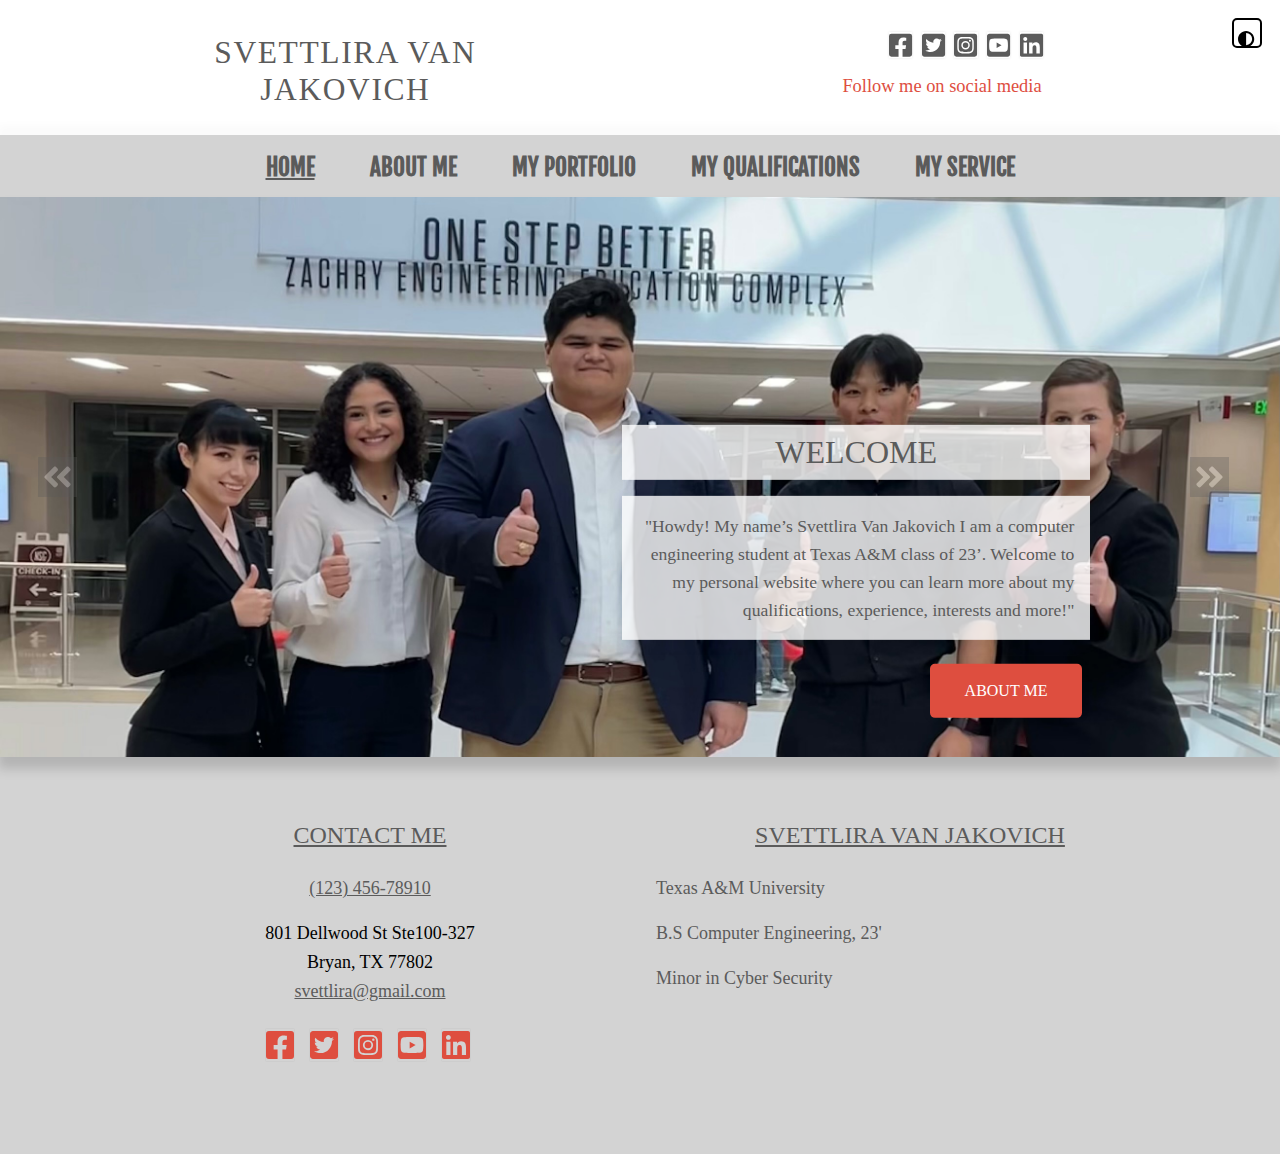
==== index.html @ a1d124ac "Add files via upload" ====
<!DOCTYPE html>
<html lang="en">

<head>

	<meta charset="UTF-8">
	<meta name="viewport" content="width=device-width, initial-scale=1.0, viewport-fit=cover">
	<meta http-equiv="X-UA-Compatible" content="ie=edge">
	<title>Svettlira Van Jakovich | Home</title>
	<meta name="description" content="">
	<meta name="keywords" content="">
	<!-- Bootstrap 5.1.0 CSS -->
	<link rel="stylesheet" href="css/bootstrap.min.css">
	<!-- Style.css -->
	<link rel="stylesheet" href="css/style.css">
	<!-- Animate.css 4.1.1 -->
	<link rel="stylesheet" href="css/animate.min.css">
	<!-- Google Fonts https://fonts.google.com/ "%7C" replaces "|" for w3c validation -->
	<link href="https://fonts.googleapis.com/css?family=Fjalla+One%7CNunito+Sans:300,400,700&display=swap" rel="stylesheet">
	
</head>

<body>


	<!--- BUTTON START --->
	<button id="dark-mode-toggle" class="dark-mode-toggle">
		<svg width="100%" xmlns="http://www.w3.org/2000/svg" viewBox="0 0 550 550"><path fill="currentColor" d="M8,256C8,393,119,504,256,504S504,393,504,256,393,8,256,8,8,119,8,256ZM256,440V72a184,184,0,0,1,0,368Z" transform="translate(-8 -8)"/></svg>
	</button>
	<!--- BUTTON END --->


	
	<!-- HEADER BACKGROUND -->
	<div class="wrapper" id="top">

		<!-- HEADER -->
		<header>
			<!-- SOCIAL MEDIA UPPER CORNER -->
			<div class="container-fluid px-md-3 ps-lg-5 mt-2 mx-auto">
				<div class="row justify-content-between ps-md-4 ps-lg-5">
					<!-- Logo -->
					<div class="col-md-5 col-lg-4 ps-md-4 pb-2 my-auto">
						<h1>Svettlira Van Jakovich</h1>
					</div>
					<!-- Phone & Address -->
					<div class="d-none d-md-block col-md-6 pt-lg-4 pb-0 pe-0 callout">
						<div class="social-center">
							<ul class="social">
								<li><a href="https://www.facebook.com/Svettlira" target="_blank"><i class="fab fa-facebook-square"></i></a></li>
								<li><a href="https://twitter.com/svettlira" target="_blank"><i class="fab fa-twitter-square"></i></a></li>
								<li><a href="https://www.instagram.com/svettlira/" target="_blank"><i class="fab fa-instagram-square"></i></a></li>
								<li><a href="https://www.youtube.com/channel/UCh3z1M4Nx2U6TtjE7cPJ7dg" target="_blank"><i class="fab fa-youtube-square"></i></a></li>
								<li><a href="https://linkedin.com/in/svettlira-van-jakovich-08248a205" target="_blank"><i class="fab fa-linkedin"></i></a></li>
							</ul>
						</div>
						<p>Follow me on social media </p>
					</div>
				</div> <!-- End Row -->
			</div> <!-- End HEADER -->
	</div> <!-- END HEADER BACKGROUND -->



	<header>
			<!-- NAVIGATION BAR -->
			<nav class="navbar navbar-expand-sm">
				<div id="navbox" class="container px-lg-5">
					<!-- Menu Toggle -->
					<button class="navbar-toggler" type="button" data-bs-toggle="collapse" data-bs-target="#navbarResponsive">
						<span class="custom-toggler-icon"><i class="fas fa-bars"></i></span>
					</button>
					<!-- Navigation bar contents-->
					<div class="collapse navbar-collapse" id="navbarResponsive">
						<ul class="navbar-nav nav-fill w-100">

							<li class="nav-item active">
								<a href="index.html" class="nav-link active">Home</a>
							</li>

							<li class="nav-item">
								<a href="about.html" class="nav-link">About Me</a>
							</li>
							
							<li class="nav-item">
								<a href="portfolio.html" class="nav-link">My Portfolio</a>
							</li>

							<li class="nav-item">
								<a href="qualifications.html" class="nav-link">My Qualifications</a>
							</li>

							<li class="nav-item">
								<a href="service.html" class="nav-link">My Service</a>
							</li>

						</ul>
					</div>
				</div> <!-- End Container -->
			</nav> <!-- END NAVIGATION BAR CONTENTS-->
	</header> <!-- End Header -->



	

	<!--- IMAGE SCROLL START-->
	<div id="carousel" class="carousel slide main-carousel" data-bs-ride="carousel" data-bs-interval="10000">

		<!-- ALL IMAGES START -->
		<div class="carousel-inner">

			<div class="carousel-item active">
				<img src="img/carousel-1.jpg" alt="">
				<div class="carousel-caption text-end">
					<div class="container">
							<div class="row justify-content-end me-lg-4 pt-5 pt-md-3">

								<div class="col-md-7 col-lg-6 my-auto px-lg-0">
									<h2 class="bg-clear font-weight-bold p-2 mb-3 d-none d-md-block">Welcome</h2>
									<p class="bg-clear lead px-3 py-3 d-none d-lg-block">"Howdy! My name’s Svettlira Van Jakovich I am a computer engineering student at Texas A&M class of 23’. Welcome to my personal website where you can learn more about my qualifications, experience, interests and more!"</p>
									<a class="btn btn-red btn-md" href="about.html">About Me</a>
								</div>

							</div> <!-- End Row -->
					</div> <!-- End Container -->
				</div> <!-- End Carousel Caption -->
			</div> <!-- End Carousel Item -->

			<div class="carousel-item">
				<img src="img/carousel-2.jpg" alt="">
				<div class="carousel-caption text-start">
					<div class="container">
							<div class="row">

								<div class="col-md-7 col-lg-6 my-auto px-lg-0">
									<h2 class="bg-gray font-weight-bold p-2 mb-3">My Qualifications</h2>
									<p class="bg-gray lead px-3 py-3 d-none d-lg-block">Learn more about my work experience and career aspirations</p>
									<a class="btn btn-light btn-md" href="qualifications.html">My qualifications</a>
								</div>

							</div> <!-- End Row -->
					</div> <!-- End Container -->
				</div> <!-- End Carousel Caption -->
			</div> <!-- End Carousel Item -->

		</div> <!-- END ALL IMAGES-->

		<!-- NEXT BUTTON FOR IMAGE SCROLL -->
		<a class="carousel-control-prev d-none d-md-flex" data-bs-target="#carousel" role="button" data-bs-slide="prev">
			<span class="fas fa-angle-double-left fa-2x fa-pull-right" aria-hidden="true"></span>
			<span class="sr-only">Previous</span>
		</a>

		<a class="carousel-control-next d-none d-md-flex" data-bs-target="#carousel" role="button" data-bs-slide="next">
			<span class="fas fa-angle-double-right fa-2x fa-pull-right" aria-hidden="true"></span>
			<span class="sr-only">Next</span>
		</a>
		<!-- END NEXT BUTTON FOR IMAGE SCROLL -->

	</div> <!-- IMAGE SCROLL END -->

	



	<!-- FOOTER-->
	<div class="footer">
		<div class="wrapper">
			<!---CONTACT INFO START-->
			<div class="row py-5 px-2 px-md-4">
				<div class="col-md text-center">
					<h3>Contact Me</h3>
					<a href="tel:+12345678">(123) 456-78910</a></p>
					<p>801 Dellwood St Ste100-327<br>Bryan, TX 77802<br><a href="mailto:svettlira@gmail.com">svettlira@gmail.com</a></p>
					<div class="social-center mx-auto">
						<ul class="social">
							<li><a href="https://www.facebook.com/Svettlira" target="_blank"><i class="fab fa-facebook-square"></i></a></li>
							<li><a href="https://twitter.com/svettlira" target="_blank"><i class="fab fa-twitter-square"></i></a></li>
							<li><a href="https://www.instagram.com/svettlira/" target="_blank"><i class="fab fa-instagram-square"></i></a></li>
							<li><a href="https://www.youtube.com/channel/UCh3z1M4Nx2U6TtjE7cPJ7dg" target="_blank"><i class="fab fa-youtube-square"></i></a></li>
							<li><a href="https://linkedin.com/in/svettlira-van-jakovich-08248a205" target="_blank"><i class="fab fa-linkedin"></i></a></li>
						</ul>
					</div>
			</div> <!-- END CONTACT INFO -->

			<!---SCHOOL ENFO START -->
			<div class="col-md text-justify">
					<h3>Svettlira Van Jakovich</h3>
					<p><a href="https://www.tamu.edu/" style="text-decoration:none" onmouseover="style='text-decoration:underline'" onmouseout="style='text-decoration:none'">Texas A&M University</a> </p>
					<p><a href="https://catalog.tamu.edu/undergraduate/engineering/computer-science/computer-engineering-bs/#programrequirementstext#programrequirementstext"style="text-decoration:none" onmouseover="style='text-decoration:underline'" onmouseout="style='text-decoration:none'">B.S Computer Engineering, 23'</a> </p>
					<p><a href="https://engineering.tamu.edu/mtde/academics/degrees/undergraduate/cybersecurity-minor/index.html"style="text-decoration:none" onmouseover="style='text-decoration:underline'" onmouseout="style='text-decoration:none'">Minor in Cyber Security</a> </p>
			</div> <!-- END SCHOOL INFO-->
	
			</div> <!-- End Row -->
		</div> <!-- End Max-width Wrapper -->
	</div> <!-- END FOOTER -->




	<!-- SCROLL BUTTON START-->
	<div class="wrapper">

		<!--- Top Scroll -->
		<div class="scroll-container">
			<a href="#top" class="top-scroll">
				<i class="fas fa-angle-double-up"></i>
			</a>
		</div>
		<!--- End Top Scroll -->

	</div> <!-- SCROLL BUTTTON END -->





	<!-- SOURCE FILES START -->

	<!-- jQuery 3.6.0 -->
	<script src="js/jquery-3.6.0.min.js"></script>
	<!-- Bootstrap 5.1.0 Bundle JS -->
	<script src="js/bootstrap.bundle.min.js"></script>
	<!-- Font Awesome 5.15.3 -->
	<script src="js/all.min.js"></script>
	<!-- Waypoints 4.0.1 -->
	<script src="js/jquery.waypoints.min.js"></script>
	<!-- Plugins.js -->
	<script src="js/plugins.js"></script>
	<!---FOR DARK MODE--->
	<script src="js/darkmode.js"></script>

	<!-- END SOURCE FILES -->
</script>

</body>
</html>
---- css/style.css ----
/*-- Body Resets --*/
body {
   background: #F5F5F5;
   font-family: 'Nunito Sans', sans-serif;
   font-size: 1.1rem;
   color: #5b5b5b;
}

/*-- Option: Add Extra Bootstrap Column Padding --*/
[class*="col-"] {
   padding: 1rem;
 }

/*-- Remove Blue Browser Outline Around Buttons in Chrome --*/
a:focus,
button:focus {
  outline: 0 !important;
  -webkit-appearance: none;
  box-shadow: none !important;
}

/*-- Pointer Cursor On Links & Buttons --*/
a, .btn, button {
   cursor: pointer!important;
}

/*-- Max-width Container For Elements
other than navbar, carousel, banner & footer --*/
.wrapper {
	max-width: 1120px;
   margin: 0 auto;
   padding: 0 .5rem;
   overflow: hidden;
}

/*-- Headings --*/
h1 {
	text-align: center;
	font-size: 175%;
	color: #5b5b5b;
	text-transform: uppercase;
	letter-spacing: .1rem;
	padding: .6rem 0;
}
h2, h3, h4 {
	text-align: center;
	color: #5b5b5b;
	text-transform: uppercase;
}
h5 {
   font-weight: 700;
}

/*-- Remove Link Color/Underline from Phone #s --*/
a {
   color: #5b5b5b;
}
a:hover {
   color: #5b5b5b;
   text-decoration: none;
}

/*-- Text Colors --*/
.text-gray {
   color: #5b5b5b;
}

/*-- Buttons --*/
.btn {
   border-width: medium;
   padding: .6rem 1.2rem;
   margin: .5rem;
   box-shadow: 0 0 .5rem rgba(0, 0, 0, .08);
   transition: all .3s ease;
 }
.btn-red {
   border-color: #de4e3f;
   background-color: #de4e3f;
   color: white;
 }
.btn-red:hover,
.btn-red:focus  {
   border-color: #E97F78;
   background-color: #E97F78;
   color: white;
}
.btn-gray {
   border-color: #5b5b5b;
   background-color: #5b5b5b;
   color: white;
}
.btn-gray:hover,
.btn-gray:focus  {
   border-color: #8c8c8c;
   background-color: #8c8c8c;
   color: white;
}

/*-- Background Colors --*/
.bg-red {
   background-color: rgba(226, 98, 85, .6);
   color: #5b5b5b;
   box-shadow: 0 0 1rem rgba(0, 0, 0, .1);
 }
.bg-clear {
   background-color: rgba(255, 255, 255, .8);
   color: #5b5b5b;
   box-shadow: 0 0 1rem rgba(0, 0, 0, .1);
}
.bg-gray {
   background-color: rgba(91, 91, 91, .8);
   color: white;
   box-shadow: 0 0 1rem rgba(0, 0, 0, .1);
}

/*-- Center All Images & Set Max Width --*/
img {
   display: block;
	margin: 0 auto;
   max-width: 100%;
}

/*============= HEADER =============*/

/*-- Callout Social Icons --*/
.callout .social-center {
   padding-bottom: .5rem;
   margin: 0 auto;
   max-width: 8rem;
}
.callout ul.social {
   display: flex;
   list-style-type: none;
   margin: 0;
   padding: 0;
   margin-left: .3rem!important;
}
.callout ul.social li {
   display: inline;
   padding: 0 .2rem;
}
.callout .svg-inline--fa {
   color: #de4e3f;
   font-size: 2rem;
   margin: 0 .2rem;
   transition: all 0.5s ease 0s;
   box-shadow: 0 0 .15rem rgba(0, 0, 0, .1);
}
.callout .svg-inline--fa {
   color: #5b5b5b;
   font-size: 1.65rem;
   margin-right: 0;
}
.callout .svg-inline--fa:hover {
   color: #E97F78;
}

/*-- Callout Phone # --*/
.callout p {
   font-size: 1.15rem;
	text-align: center;
	color: #de4e3f;
}

/*============= NAVIGATION =============*/

.navbar-brand img {
   height: 2rem;
}
.navbar {
   background-color: #D3D3D3;
   box-shadow: 0 -.5rem .5rem .1rem rgba(0, 0, 0, .02);
   padding: .4rem 0 .2rem;
   font-family: 'Fjalla One', sans-serif;
   font-weight: 900;
   text-transform: uppercase;;
}
.navbar .container {
   max-width: 900px;
}
.navbar-nav .nav-link {
   font-size: 1.45rem;
   padding-top: .5rem;
   color: #5b5b5b;
}
.navbar-nav .nav-link.active,
.navbar-nav .nav-link:hover {
   text-decoration: underline;
}
.svg-inline--fa.fa-bars {
   color: #5b5b5b;
   font-size: 1.7rem;
}


/*============= CAROUSEL IMAGE SLIDER =============*/

.carousel-inner {
   max-height: 35rem!important;
   box-shadow: 0 .65rem .65rem .1rem rgba(0, 0, 0, .15);
}
.carousel-inner img {
  min-width: 100%;
}

/*-- Change Carousel Transition Speed --*/
.carousel-item-next, .carousel-item-prev, .carousel-item.active {
  display: block;
  transition: -webkit-transform 1.2s ease;
  transition: transform 1.2s ease;
  transition: transform 1.2s ease,-webkit-transform 1.2s ease;
}

/*-- Carousel Previous & Next Buttons --*/
.carousel-control-prev,
.carousel-control-next {
  width: 8%;
  cursor: pointer!important;
}
.carousel-control-next {
   padding-right: 3.2rem!important;
}
.carousel-control-prev .svg-inline--fa,
.carousel-control-next .svg-inline--fa {
  position: absolute;
  font-size: 2.5rem!important;
  padding: .2rem .3rem;
  color: #F5F5F5;
  background-color: #5B5B5B;
  opacity: .6;
  transition: all .5s ease;
}
.carousel-control-prev .svg-inline--fa:hover,
.carousel-control-next .svg-inline--fa:hover {
  color: #F5F5F5;
  background-color: #5B5B5B;
  box-shadow: 0 0 .65rem rgba(0, 0, 0, .15);
  opacity: 1;
  cursor: pointer;
  transition: all .5s ease;
}

/*-- Carousel Caption --*/
.carousel-caption {
   left: 12%;
   right: 12%;
   position: absolute;
   transform: translateY(-50%);
   top: 45%;
 }
 .carousel-caption.text-left,
 .carousel-caption.text-right {
   top: 41%;
 }

/*============= PAGE TEXT & IMGs =============*/

p.lead {
   font-size: 1.1rem;
}
img.round {
   border-radius: .2rem;
   box-shadow: 0 0 .65rem rgba(0, 0, 0, .1);
}
.callout-border {
   border: .15rem solid #de4e3f;
   box-shadow: 0 0 .5rem rgba(0, 0, 0, .1);
   border-radius: .3rem;
}

/*============= FOOTER =============*/

.footer {
   background-color: #D3D3D3;
   box-shadow: 0 0 .8rem .1rem rgba(0, 0, 0, .08);
}
.footer h3 {
   font-size: 1.5rem;
   text-decoration: underline;
   padding-bottom: 1rem;
}
.footer img { /*-- (logo) --*/
   max-width: 15rem;
   padding-bottom: .5rem;
}

/*-- Social media Icons --*/
.footer .social-center {
   max-width: 14rem;
   padding-bottom: 1rem;
}
ul.social {
   display: flex;
   list-style-type: none;
   margin: 0;
   padding: 0;
}
ul.social li {
   display: inline;
}
.footer ul.social li {
   display: inline;
   padding: .5rem .5rem;
}
.footer .svg-inline--fa {
   color: #de4e3f;
   font-size: 2rem;
   transition: all 0.5s ease 0s;
   box-shadow: 0 0 .1rem rgba(0, 0, 0, .1);
}
.footer .svg-inline--fa:hover {
   color: #E97F78;
}

/*-- Top Scroll Button --*/

.scroll-container {
   width: 2.2rem;
   float: right;
}
.top-scroll svg.svg-inline--fa {
   font-size: 1.6rem!important;
   height: 2rem;
   width: 2.5rem;
   color: #5B5B5B;
   background-color: white;
   box-shadow: 0 0 .5rem rgba(0, 0, 0, .05);
   transition: all .5s ease;
 }
 a.top-scroll {
   bottom: 1.2rem;
   position: fixed;
   opacity: .3;
   z-index: 1000;
   display: none;
 }
 a.top-scroll:hover {
   opacity: .9;
   transition: all .5s ease;
 }
 
/*============= ABOUT PAGE =============*/

.banner-pages {
   position: relative;
   max-height: 19rem;
   overflow: hidden;
   box-shadow: 0 .65rem .65rem .1rem rgba(0, 0, 0, .15);
}
.banner-pages img {
   min-width: 100%;
}
.banner-pages h1 {
   position: absolute;
   z-index: 1;
   left: 28%;
   top: 25%;
   font-size: 2.5rem;
   font-weight: 700;
   text-shadow: 0 0 .2rem #fff;
}
.banner-pages h1.text-light {
   text-shadow: 0 0 .2rem #000;
}

/*-- List Item Box --*/
.list-group {
   box-shadow: 0 0 .65rem rgba(0, 0, 0, .1);
}
.list-group li {
   background-color: #FDF7F7;
   text-align: center;
   padding: .4rem;
   color: #5b5b5b;
   font-size: 1.25rem;
   font-weight: 300;
   letter-spacing: .1rem;
}
hr.border-red {
   max-width: 96%;
   margin: 1rem auto;
   border-top: .15rem solid #de4e3f;
   border-radius: 20%;
   box-shadow: 0 0 .5rem rgba(0, 0, 0, .1);
}
.card {
   box-shadow: 0 0 1rem rgba(0, 0, 0, .1);
   background-color: #F5F5F5;
   border-radius: .5rem;
}
.card-img-top {
   border-radius: .5rem .5rem 0 0;
   box-shadow: 0 .5rem .5rem rgba(0, 0, 0, .05);
}


/*============= MEDIA QUERIES =============*/

/* Large (lg) devices (desktops, 992px and under) */
@media (max-width: 991.98px) {
   .navbar {
      padding: .25rem 5rem;
   }
   .navbar-nav .nav-link {
      font-size: 1.3rem;
   }
   .carousel-caption h2 {
      font-size: 1.7rem;
   }
   .banner-pages h1 {
      font-size: 2.2rem;
   }
}

/* Medium (md) devices (tablets, 768px and under) */
@media (max-width: 767.98px) {
   header img {
      max-width: 20rem;
   }
   .navbar {
      padding: .2rem 2.5rem;
   }
   .navbar-nav .nav-link {
      font-size: 1.2rem;
   }
   .dropdown-menu, .dropdown-item {
      font-size: 1rem;
    }
   .carousel-caption {
      top:38%;
   }
   .carousel-caption h2 {
      font-size: 1.5rem;
   }
   .btn {
      padding: .45rem 1rem;
   }
   p.lead {
      font-size: 1.05rem;
   }
   .banner-pages h1 {
      left: 25%!important;
      top: 20%!important;
      font-size: 1.9rem;
   }
}

 
/*-- waypoints  --*/
.os-animation{
   opacity: 0;
   margin: 0!important;
   max-width: 100%;
}
.os-animation.animated {
   opacity: 1;
}

/* DARK MODE*/
.darkmode {
  --clr-light: #9c9898;
  --clr-dark: #070707;
  --clr-primary: #000000;
  --clr-secondary: #020202;
  --clr-accent: #9c9898;

  --foreground: var(--clr-light);
  --background: var(--clr-dark);
}


body {
  background: var(--background);
  color: var(--foreground);
  font-family: var(--ff-body);
  font-size: 18px;
  line-height: 1.6;
}

.btn-group {
  margin: 2em 0;
  display: relative;
}

.btn {
  padding: 1em 2em;
  text-decoration: none;
  text-transform: uppercase;
  border-radius: 5px;
  position: relative;
  display: inline-block;
  line-height: 1;
}

.btn + .btn {
  margin-left: 1em;
}

.btn-secondary {
  background: var(--foreground);
  color: var(--background);
}

.btn-accent {
  background: var(--clr-accent);
  color: var(--foreground);
}

.btn::after {
  content: "";
  position: absolute;
  width: 100%;
  height: 100%;
  border: var(--foreground) 2px solid;
  left: -4px;
  top: 4px;
  border-radius: inherit;
  z-index: -1;
}

.intro > * {
  grid-column: 2 / 3;
}

.dark-mode-toggle {
  position: absolute;
  z-index: 100;
  top: 1em;
  right: 1em;
  color: var(--foreground);
  border: 2px solid currentColor;
  padding: 4px;
  background: transparent;
  cursor: pointer;
  border-radius: 5px;
  width: 30px;
  height: 30px;
}

.click-here {
  width: 100px;
  right: 1.5em;
  position: absolute;
  top: 3em;
}
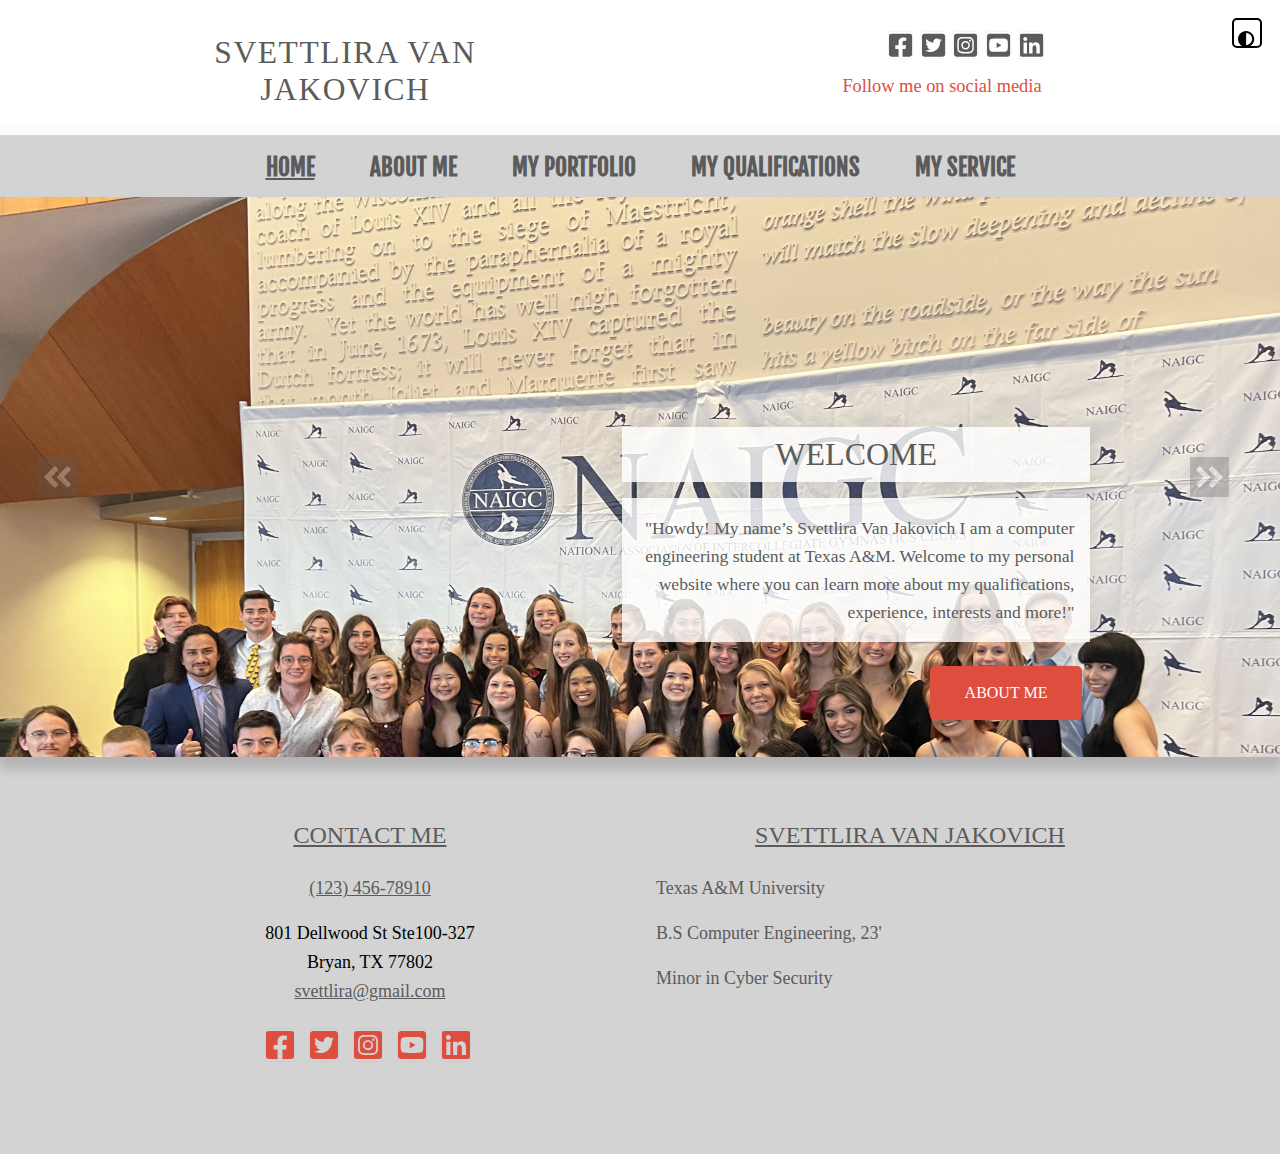
==== commit 9b03b8f6: "Update index.html" ====
--- a/index.html
+++ b/index.html
@@ -118,7 +118,7 @@
 
 								<div class="col-md-7 col-lg-6 my-auto px-lg-0">
 									<h2 class="bg-clear font-weight-bold p-2 mb-3 d-none d-md-block">Welcome</h2>
-									<p class="bg-clear lead px-3 py-3 d-none d-lg-block">"Howdy! My name’s Svettlira Van Jakovich I am a computer engineering student at Texas A&M class of 23’. Welcome to my personal website where you can learn more about my qualifications, experience, interests and more!"</p>
+									<p class="bg-clear lead px-3 py-3 d-none d-lg-block">"Howdy! My name’s Svettlira Van Jakovich I am a computer engineering student at Texas A&M. Welcome to my personal website where you can learn more about my qualifications, experience, interests and more!"</p>
 									<a class="btn btn-red btn-md" href="about.html">About Me</a>
 								</div>
 
@@ -235,4 +235,4 @@
 </script>
 
 </body>
-</html>+</html>
